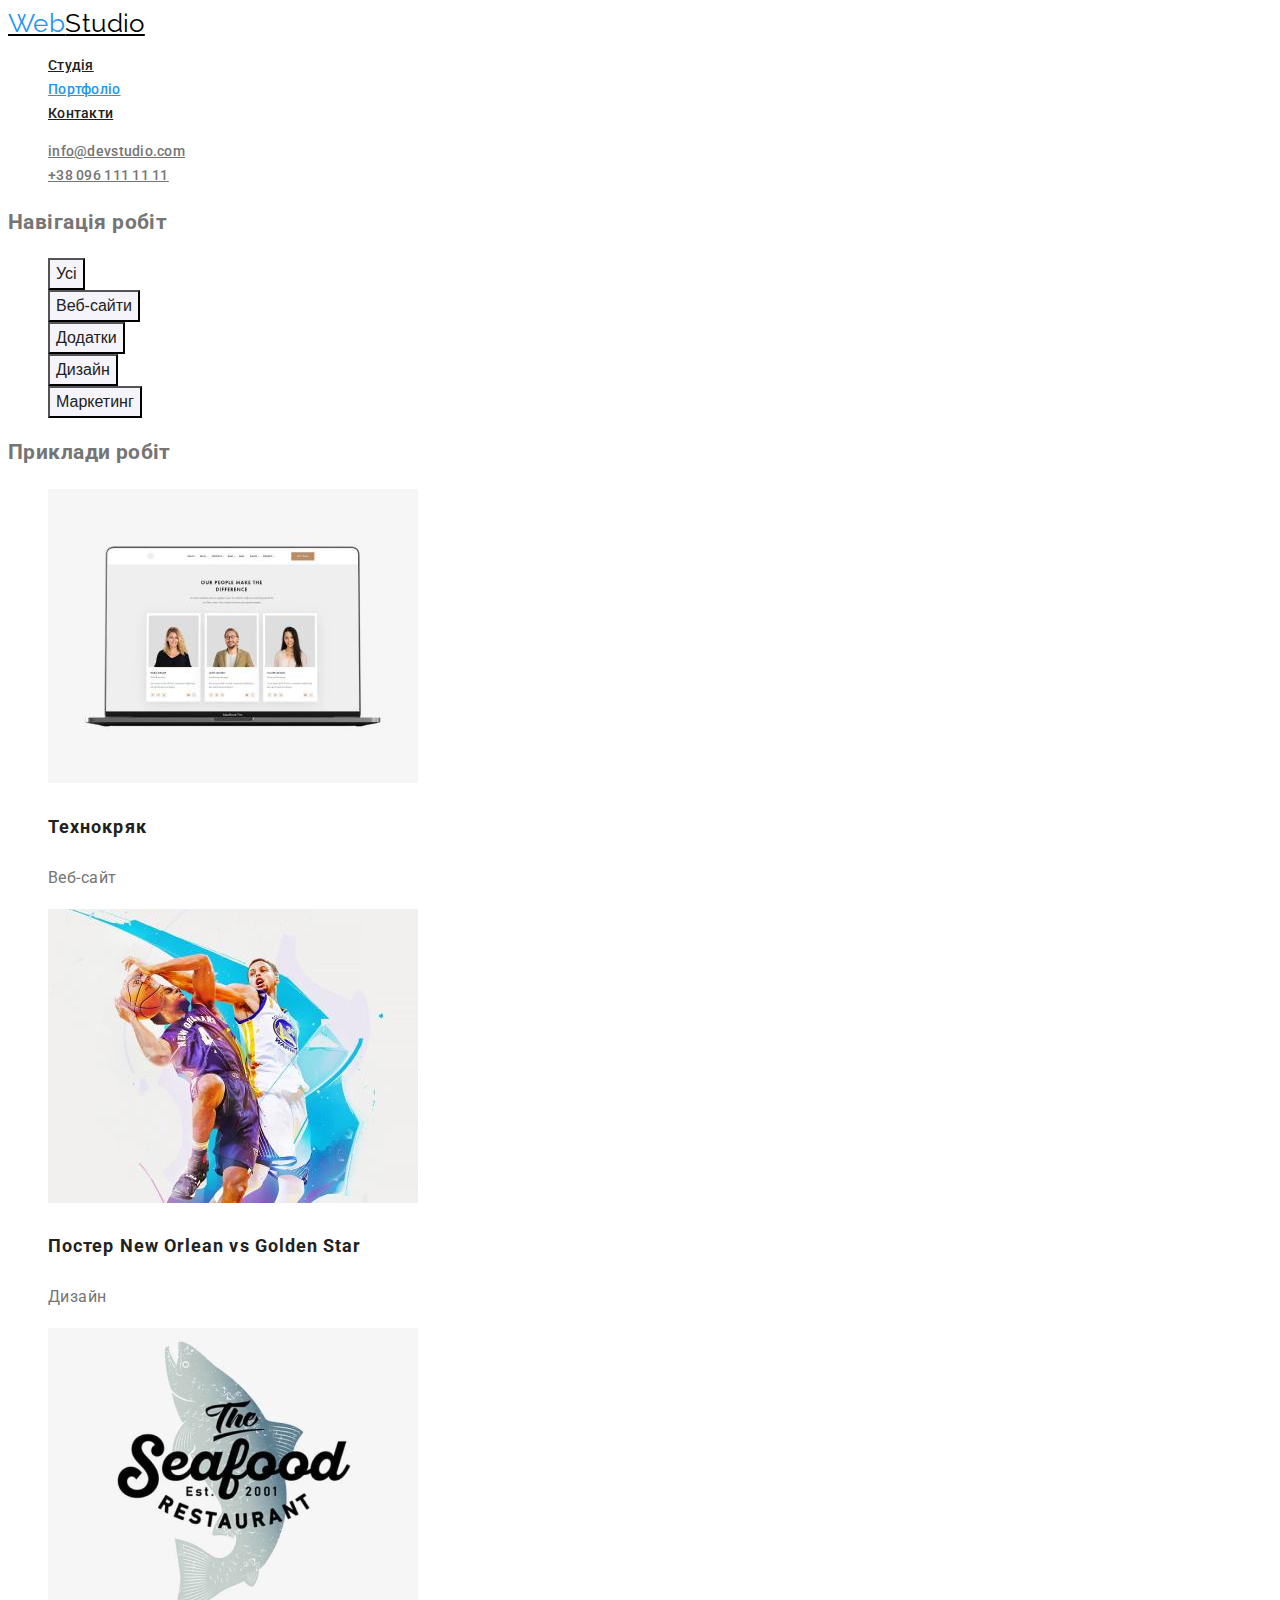
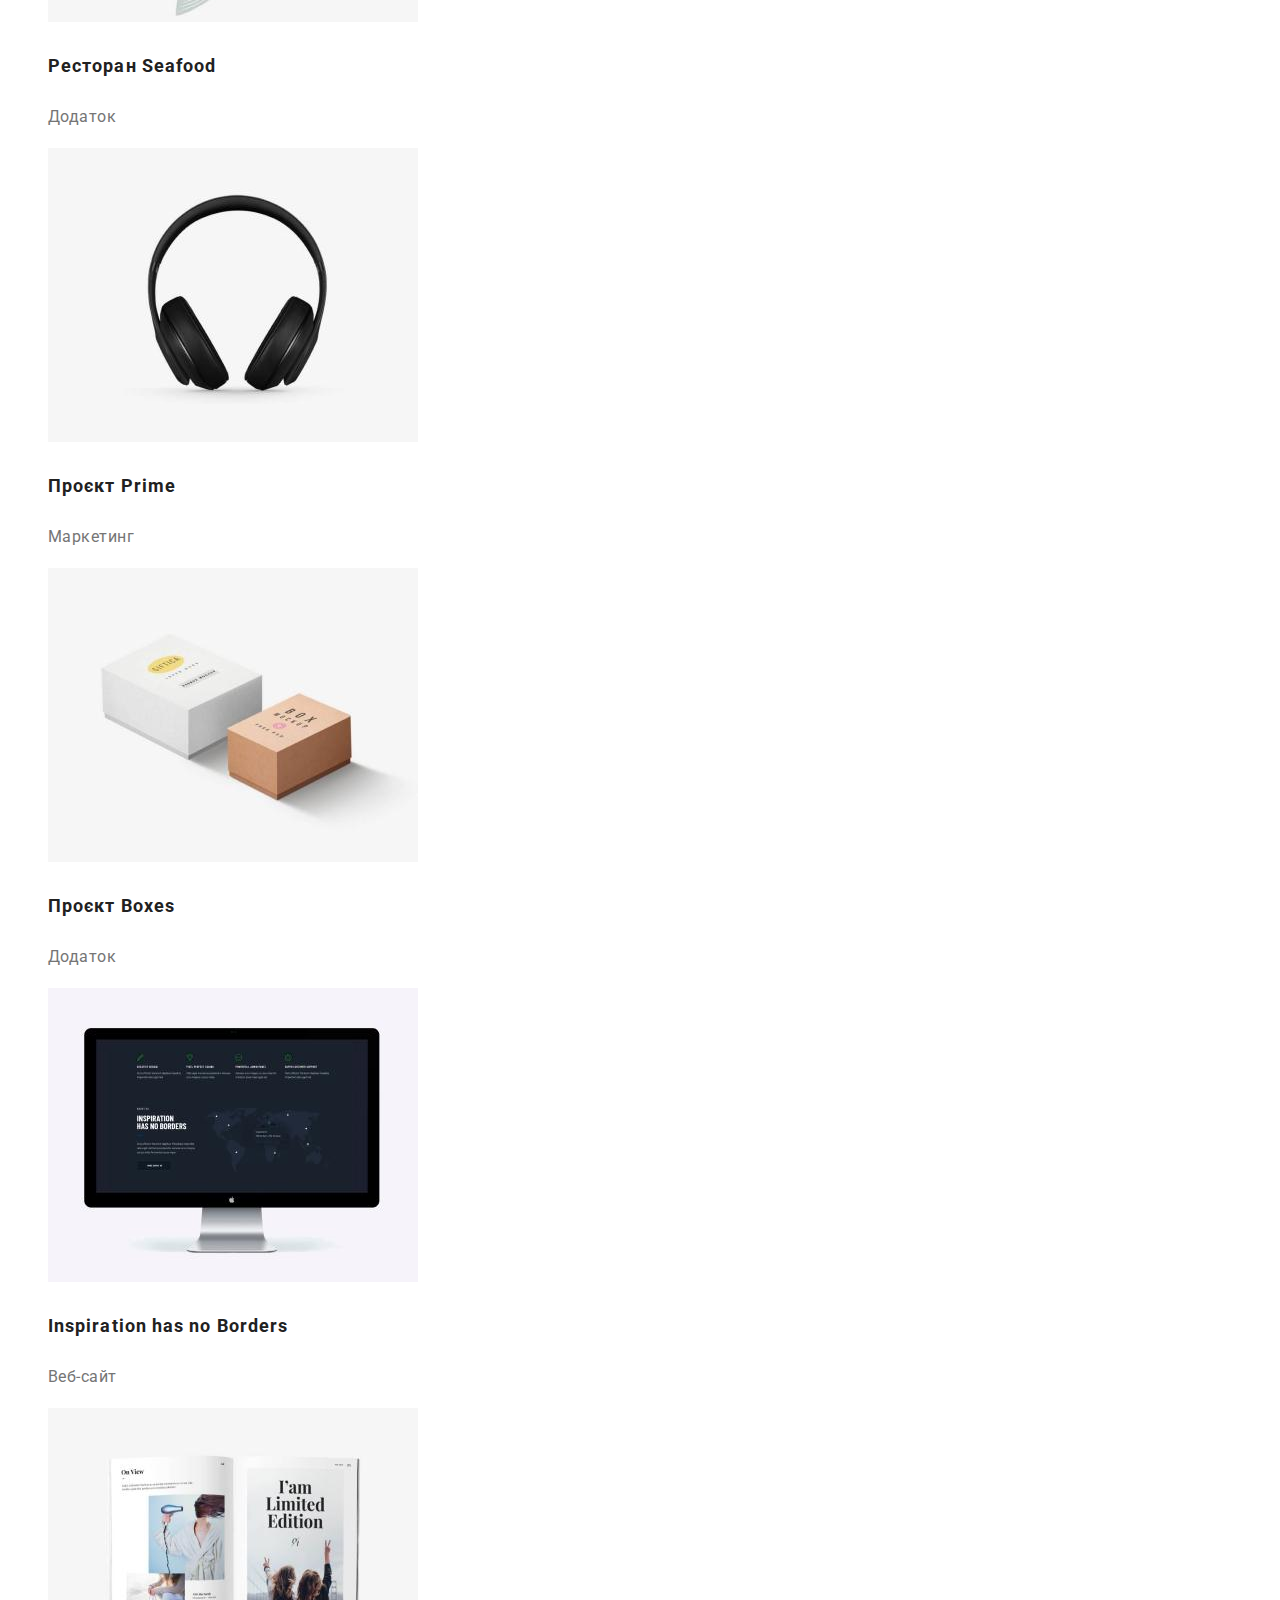
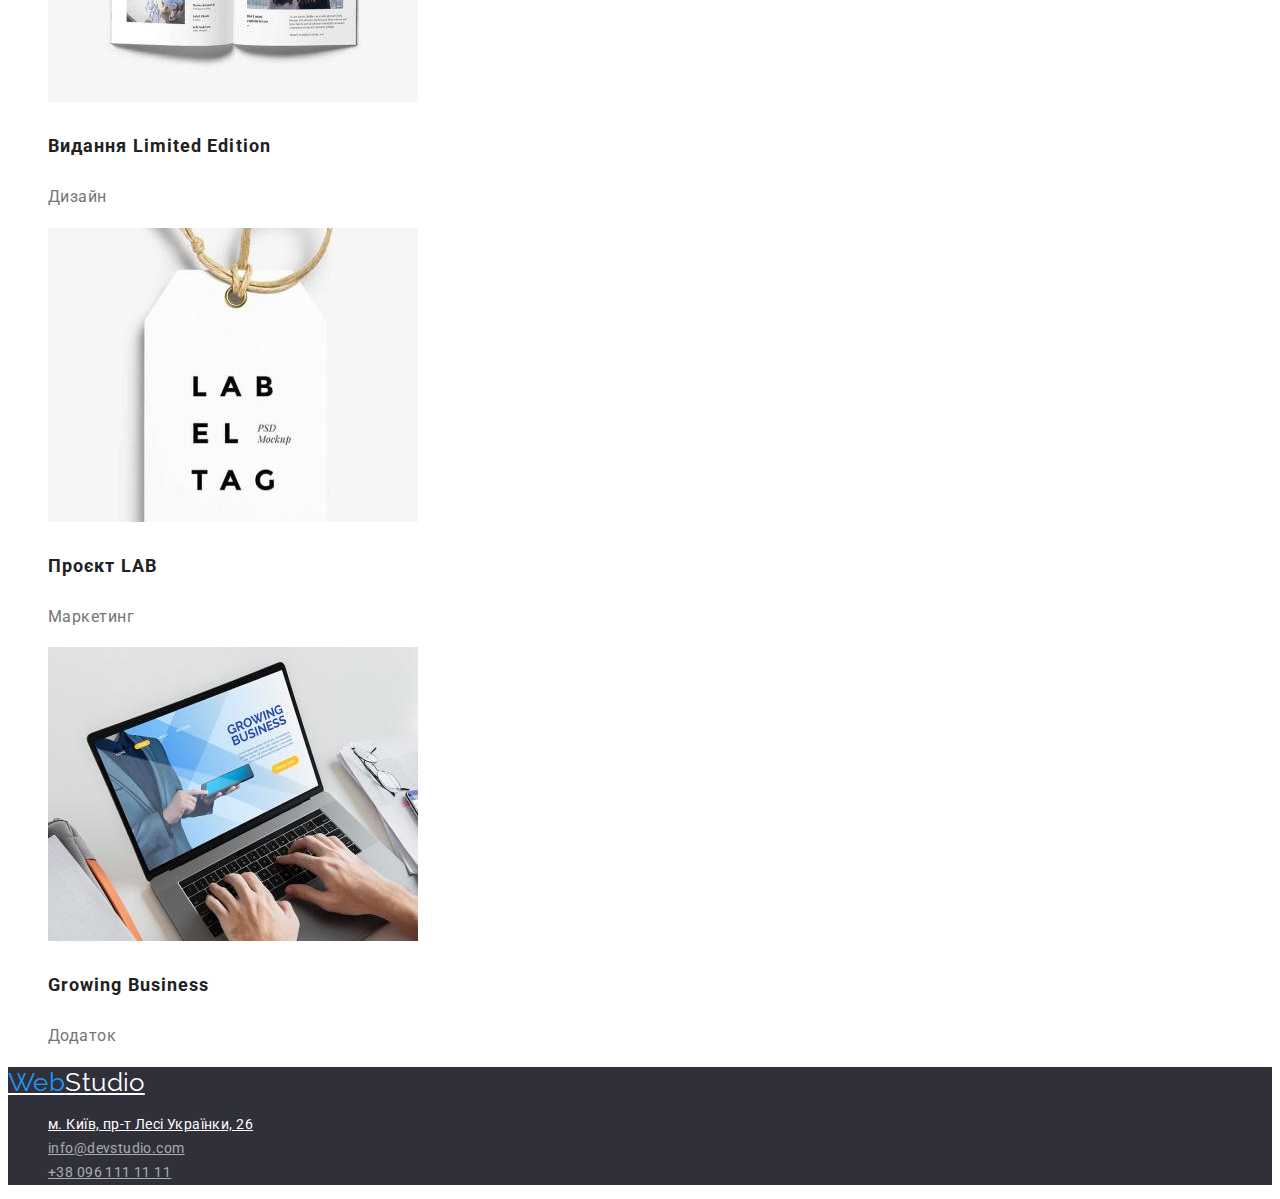
==== portfolio.html @ e0a40c86 "hw-02" ====
<!DOCTYPE html>
<html lang="uk">
    <head>
        <meta charset="UTF-8">
        <meta http-equiv="X-UA-Compatible" content="IE=edge">
        <meta name="viewport" content="width=device-width, initial-scale=1.0">
        <title>WebStudio</title>
        <link href="https://fonts.googleapis.com/css2?family=Raleway:wght@700&family=Roboto:wght@400;500;700;900&display=swap" rel="stylesheet">
        <link rel="stylesheet" href="./css/styles.css" />
    </head>
    <body>
        <header>
            <nav>
                <a href="/" class="logo-heder">
                    <span class="logo-web">Web</span>Studio
                </a>
                <ul class="site-nav list">
                    <li><a href="./index.html" class="link">Студія</a></li>
                    <li><a href="./portfolio.html" class="link current">Портфоліо</a></li>
                    <li><a href="#" class="link">Контакти</a></li>
                </ul>                  
            </nav>
            <ul class="contact-hd list">
                <li><a href="mailto:info@devstudio.com" class="contact-link">
                    info@devstudio.com</a></li>
                <li><a href="tel:+380961111111" class="contact-link">
                    +38 096 111 11 11</a></li>
            </ul> 
        </header>
        <main>

            <!--Навігація робіт-->            
            <section class="work-nav">
                <h2>Навігація робіт</h2>                
                <ul class="list">
                    <li><button class="button-secondary">Усі</button></li>
                    <li><button class="button-secondary">Веб-сайти</button></li>
                    <li><button class="button-secondary">Додатки</button></li>
                    <li><button class="button-secondary">Дизайн</button></li>
                    <li><button class="button-secondary">Маркетинг</button></li>              
                </ul>
            </section>           

            <!--Приклади робіт-->            
            <section class="work">
                <h2>Приклади робіт</h2>
                <ul class="list">
                    <li class="card">
                        <img src="./images/Tehnokrak.jpg" alt="Ноутбук з трьома фотографіями" width="370">                    
                        <h3 class="work-name">Технокряк</h3>
                        <p class="work-type">Веб-сайт</p>                        
                    </li>
                    <li class="card">
                        <img src="./images/New-Orlean-vs-Golden-Star.jpg" alt="Баскетболісти грають у баскетбол" width="370">                    
                        <h3 class="work-name">Постер New Orlean vs Golden Star</h3>
                        <p class="work-type">Дизайн</p>                        
                    </li>
                    <li class="card">
                        <img src="./images/Seafood.jpg" alt="Лого ресторана з рибою" width="370">                    
                        <h3 class="work-name">Ресторан Seafood</h3>
                        <p class="work-type">Додаток</p>                        
                    </li>
                    <li class="card">
                        <img src="./images/Prime-project.jpg" alt="Зображення навушників" width="370">                    
                        <h3 class="work-name">Проєкт Prime</h3>
                        <p class="work-type">Маркетинг</p>                        
                    </li>
                    <li class="card">
                        <img src="./images/Boxes.jpg" alt="Дві коробки різного кольору" width="370">                    
                        <h3 class="work-name">Проєкт Boxes</h3>
                        <p class="work-type">Додаток</p>                        
                    </li>
                    <li class="card">
                        <img src="./images/Inspiration-has-no-Borders.jpg" alt="Монітор з темним зображенням сайту" width="370">                    
                        <h3 class="work-name">Inspiration has no Borders</h3>
                        <p class="work-type">Веб-сайт</p>                        
                    </li>
                    <li class="card">
                        <img src="./images/Limited-edition.jpg" alt="Розгорнутий журнал" width="370">                    
                        <h3 class="work-name">Видання Limited Edition</h3>
                        <p class="work-type">Дизайн</p>                        
                    </li>
                    <li class="card">
                        <img src="./images/Lab-project.jpg" alt="Бірка з текстом" width="370">                    
                        <h3 class="work-name">Проєкт LAB</h3>
                        <p class="work-type">Маркетинг</p>                        
                    </li>
                    <li class="card">
                        <img src="./images/Growing-business.jpg" alt="Руки працюють на клавіатурі ноутбука" width="370">                    
                        <h3 class="work-name">Growing Business</h3>
                        <p class="work-type">Додаток</p>                        
                    </li>               
                </ul>
            </section>              
        </main>
        <footer class="footer">
            <a href="/" class="logo-footer">
                <span class="logo-web">Web</span>Studio
            </a>
            <address>                
                <ul class="contact-ft list">
                    <li>
                        <a href="#" class="contact-adr-link">м. Київ, пр-т Лесі Українки, 26</a>
                    </li>
                    <li>
                        <a href="mailto:info@devstudio.com" class="contact-link">info@devstudio.com</a>
                    </li>
                    <li>
                        <a href="tel:+380961111111" class="contact-link">+38 096 111 11 11</a>
                    </li>                    
                </ul>                
            </address>
        </footer>
    </body>
</html>
---- css/styles.css ----
:root {
    --primary-text-color: #757575;
    --title-text-color: #212121;
    --accent-color: #2196F3;
    --contact-footer-color: rgba(255, 255, 255, 0.6);
    --button-sec-color: #F5F4FA;
    --text-wight: #ffffff;
}

body {
    background-color: white;
    color: var(--primary-text-color);
    font-family: Roboto, sans-serif;
    font-weight: 400;
    font-size: 14px;
    line-height: 1.71;
    letter-spacing: 0.03em;
}

.list {
    list-style: none;
}

/* Logo */

.logo-heder {
    font-family: Raleway, cursive;
    font-size: 26px;
    line-height: 1.2;
    color: #000000;
}

.logo-web {
    font-family: Raleway, cursive;
    font-size: 26px;
    line-height: 1.2;
    color: var(--accent-color);
}

/* Site nav */

.site-nav .link {
    color: var(--title-text-color);
    font-weight: 500;
    line-height: 1.14;
    letter-spacing: 0.02em;
}

.site-nav .link:hover, 
.site-nav .link:focus,
.contact-hd .contact-link:hover,
.contact-hd .contact-link:focus {
    color: var(--accent-color);
}

.site-nav .link.current {
    color: var(--accent-color);
}

/* Contact */

.contact-hd .contact-link {
    color: var(--primary-text-color);
    font-weight: 500;
    line-height: 1.14;
    letter-spacing: 0.02em;
}

/* Hero */

.hero,
.footer {
    background-color: #2F303A;
}

.hero-title {
    color: #FFFFFF;
    font-weight: 900;
    font-size: 44px;
    line-height: 1.36;
    letter-spacing: 0.06em;
    text-transform: uppercase;
}

/* Button */

.button {

}

.button.primary {
color: white;
background-color: var(--accent-color);
font-weight: 700;
font-size: 16px;
line-height: 1.87;
letter-spacing: 0.06em;
}

.button-secondary {
color: var(--title-text-color);
background-color: var(--button-sec-color);
font-weight: 500;
font-size: 16px;
line-height: 1.62;
}

.button-secondary:hover,
.button-secondary:focus {
    color: var(--text-wight);
    background: var(--accent-color);
}

/* Page */

.section-title {
    color: var(--title-text-color);
    font-weight: 700;
    line-height: 1.14;
}

/* Comand */

.section-comand {
    background-color: #F5F4FA;
}

.card {
    background: #ffffff;
}

.section-name {
    color: var(--title-text-color);
    font-weight: 500;
    font-size: 16px;
    line-height: 1.18;
    letter-spacing: 0.03em;
}

.profession {
    font-weight: 400;
    font-size: 16px;
    line-height: 1.18;
    letter-spacing: 0.03em;
}

/* Footer */

.logo-footer {
    font-family: Raleway, cursive;
    font-size: 26px;
    line-height: 1.2;
    color: #FFFFFF;
}

.contact-ft {
    font-style: normal;
}

.contact-ft .contact-adr-link {
    color: var(--text-wight);
}

.contact-ft .contact-link {
    color: var(--contact-footer-color);
}

.contact-ft .contact-link:hover,
.contact-ft .contact-link:focus {
    color: var(--accent-color);
}

/* Portfolio */

.work-nav,
.work {

}

.work-name {
    color: var(--title-text-color);
    font-weight: 700;
    font-size: 18px;
    line-height: 2;
    letter-spacing: 0.06em;
}

.work-type {
    font-weight: 400;
    font-size: 16px;
    line-height: 1.87;
    letter-spacing: 0.03em;
}
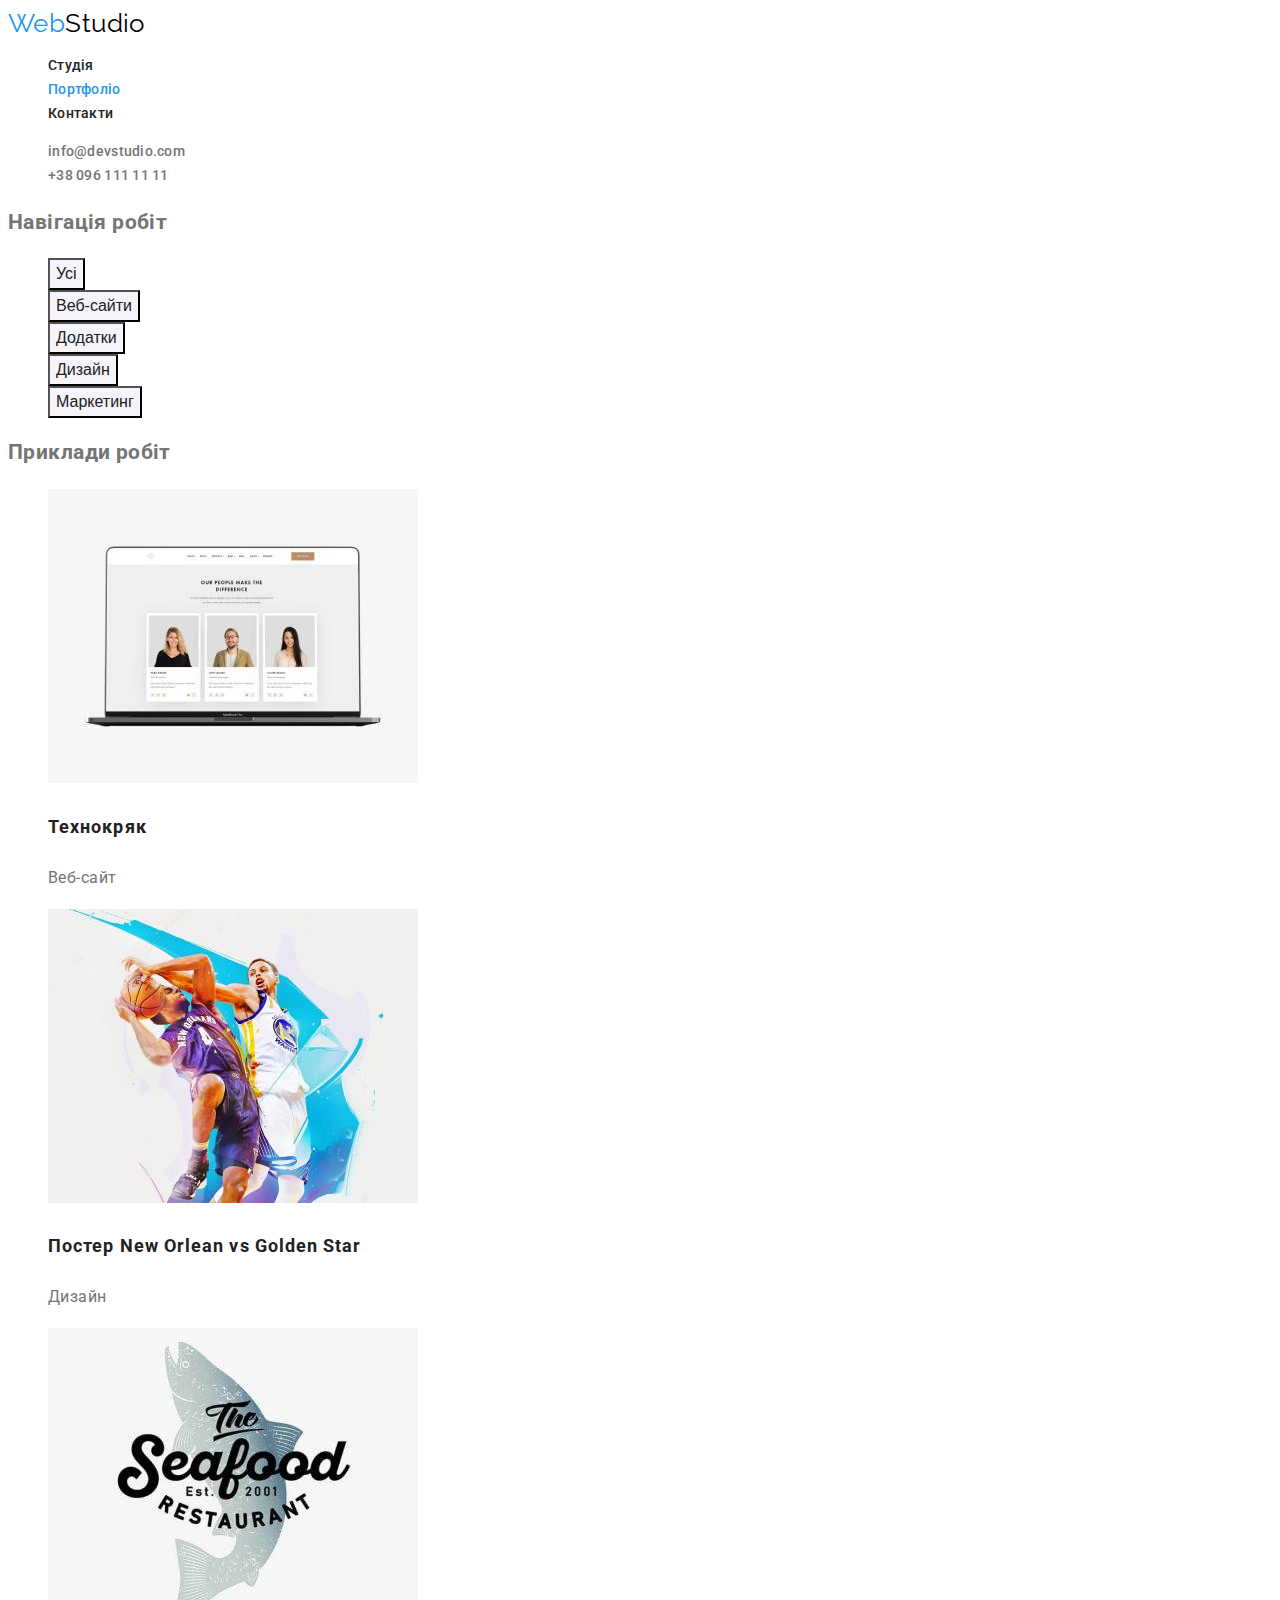
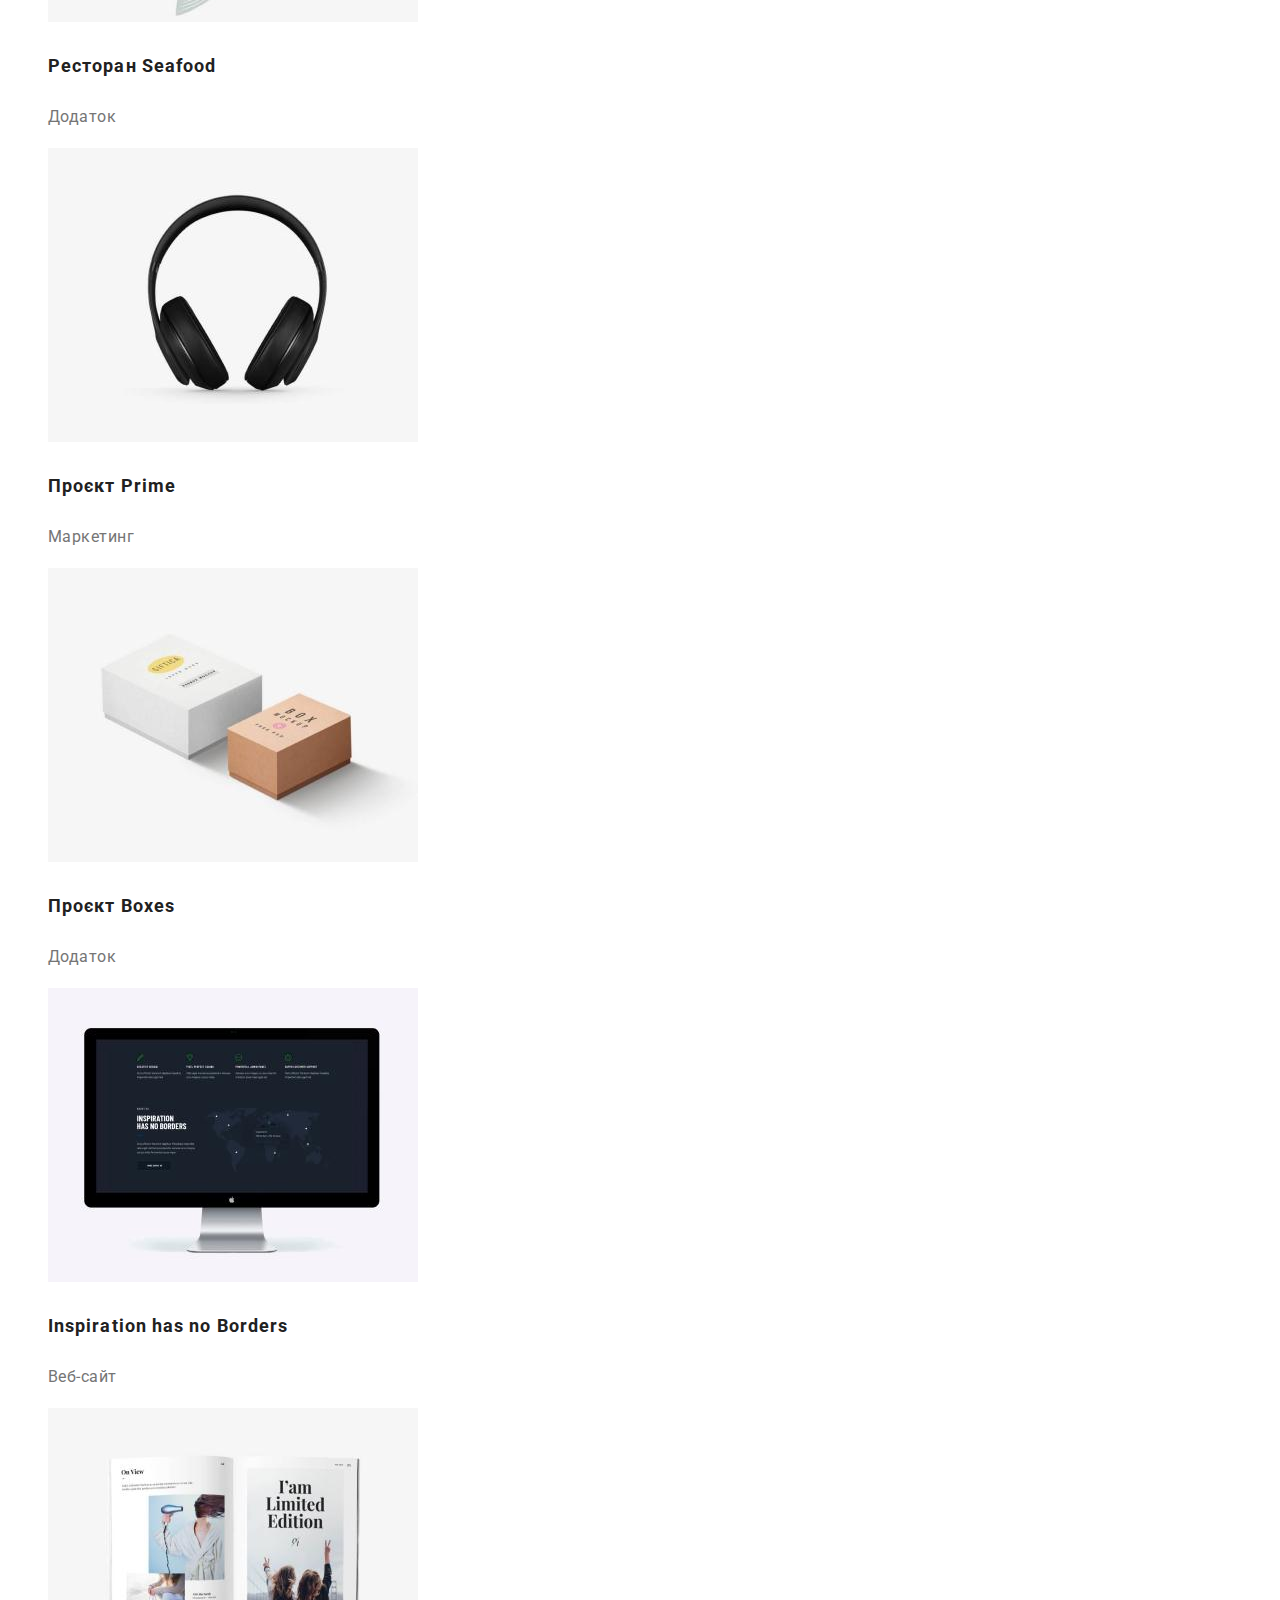
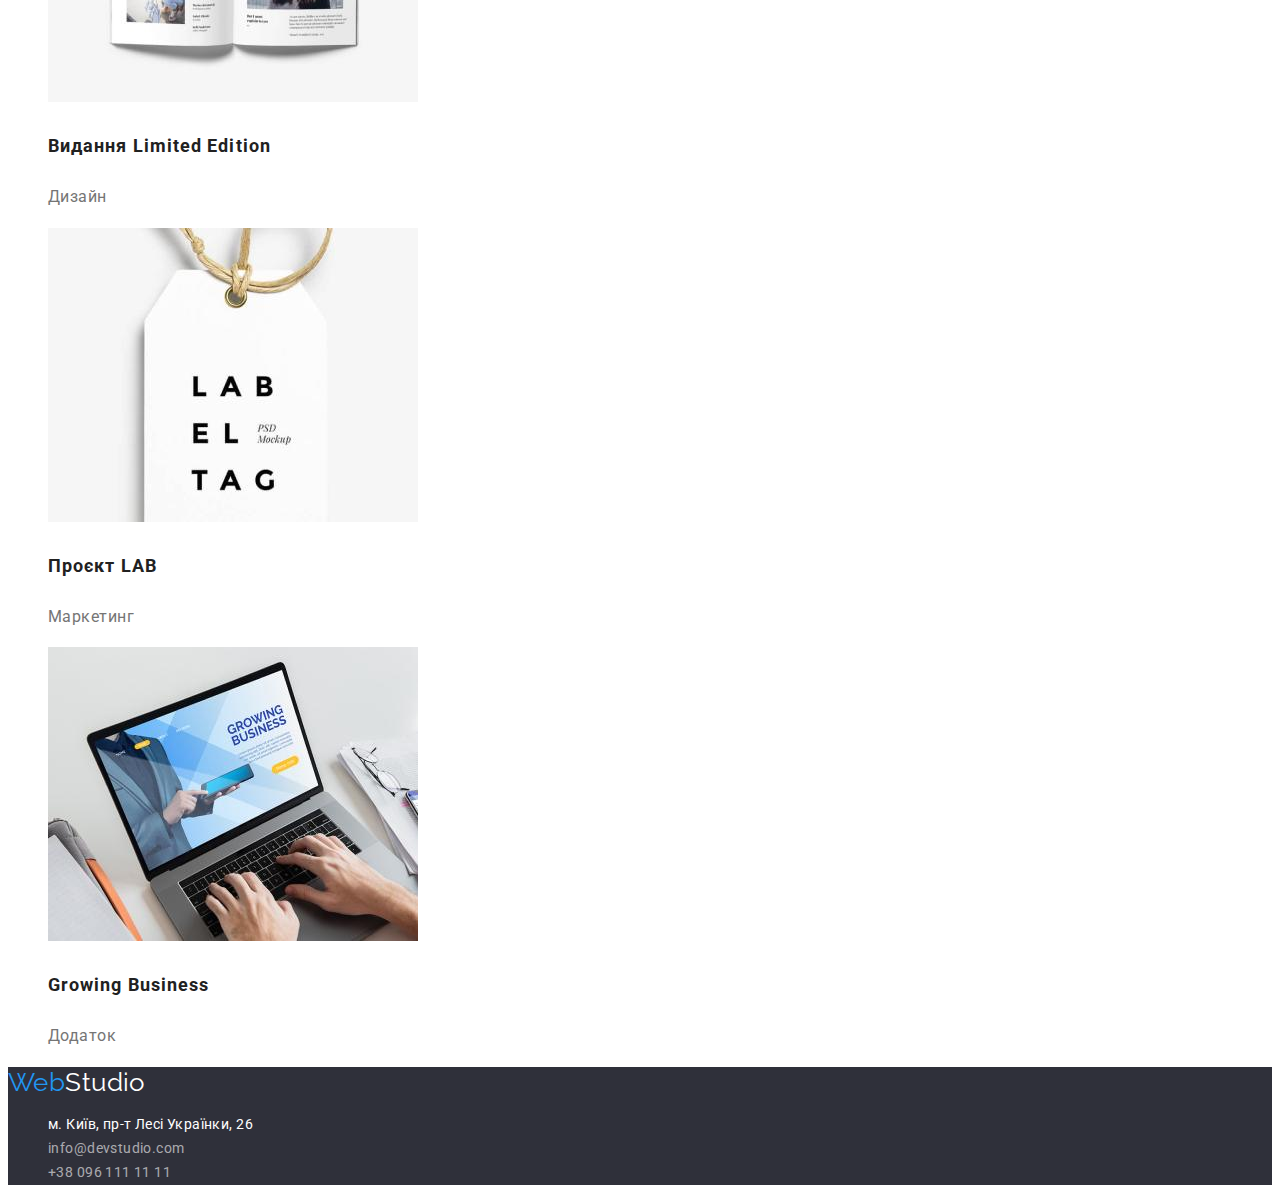
==== commit 0da713f6: "finalized" ====
--- a/portfolio.html
+++ b/portfolio.html
@@ -39,10 +39,9 @@
                     <li><button class="button-secondary">Дизайн</button></li>
                     <li><button class="button-secondary">Маркетинг</button></li>              
                 </ul>
-            </section>           
 
-            <!--Приклади робіт-->            
-            <section class="work">
+                <!--Приклади робіт-->
+
                 <h2>Приклади робіт</h2>
                 <ul class="list">
                     <li class="card">
@@ -91,7 +90,7 @@
                         <p class="work-type">Додаток</p>                        
                     </li>               
                 </ul>
-            </section>              
+            </section>           
         </main>
         <footer class="footer">
             <a href="/" class="logo-footer">
--- a/css/styles.css
+++ b/css/styles.css
@@ -11,7 +11,7 @@
 body {
     background-color: white;
     color: var(--primary-text-color);
-    font-family: Roboto, sans-serif;
+    font-family: Roboto, Calibri, sans-serif;
     font-weight: 400;
     font-size: 14px;
     line-height: 1.71;
@@ -29,6 +29,7 @@
     font-size: 26px;
     line-height: 1.2;
     color: #000000;
+    text-decoration: none
 }
 
 .logo-web {
@@ -45,6 +46,7 @@
     font-weight: 500;
     line-height: 1.14;
     letter-spacing: 0.02em;
+    text-decoration: none
 }
 
 .site-nav .link:hover, 
@@ -65,6 +67,7 @@
     font-weight: 500;
     line-height: 1.14;
     letter-spacing: 0.02em;
+    text-decoration: none
 }
 
 /* Hero */
@@ -90,20 +93,22 @@
 }
 
 .button.primary {
-color: white;
-background-color: var(--accent-color);
-font-weight: 700;
-font-size: 16px;
-line-height: 1.87;
-letter-spacing: 0.06em;
+    color: white;
+    background-color: var(--accent-color);
+    font-weight: 700;
+    font-size: 16px;
+    line-height: 1.87;
+    letter-spacing: 0.06em;
+    cursor: pointer;
 }
 
 .button-secondary {
-color: var(--title-text-color);
-background-color: var(--button-sec-color);
-font-weight: 500;
-font-size: 16px;
-line-height: 1.62;
+    color: var(--title-text-color);
+    background-color: var(--button-sec-color);
+    font-weight: 500;
+    font-size: 16px;
+    line-height: 1.62;
+    cursor: pointer;
 }
 
 .button-secondary:hover,
@@ -152,6 +157,7 @@
     font-size: 26px;
     line-height: 1.2;
     color: #FFFFFF;
+    text-decoration: none
 }
 
 .contact-ft {
@@ -160,23 +166,22 @@
 
 .contact-ft .contact-adr-link {
     color: var(--text-wight);
+    text-decoration: none
 }
 
 .contact-ft .contact-link {
     color: var(--contact-footer-color);
+    text-decoration: none
 }
 
 .contact-ft .contact-link:hover,
-.contact-ft .contact-link:focus {
+.contact-ft .contact-link:focus,
+.contact-ft .contact-adr-link:hover,
+.contact-ft .contact-adr-link:focus {
     color: var(--accent-color);
 }
 
 /* Portfolio */
-
-.work-nav,
-.work {
-
-}
 
 .work-name {
     color: var(--title-text-color);
